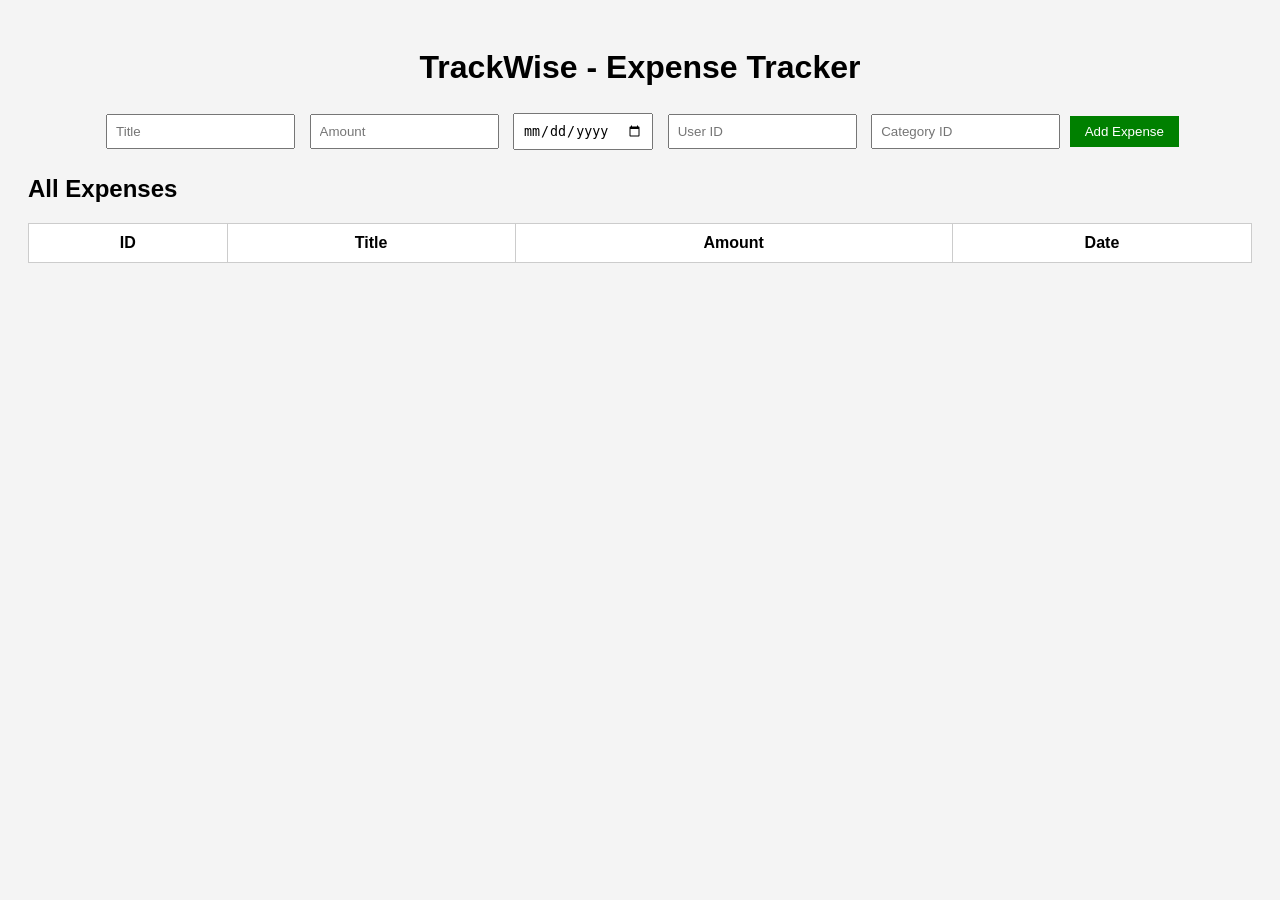
==== src/main/resources/static/index.html @ 46a76d4c "initial commit" ====
<!DOCTYPE html>
<html>
<head>
    <title>TrackWise - Expense Tracker</title>
    <link rel="stylesheet" href="style.css">
</head>
<body>

<h1>TrackWise - Expense Tracker</h1>

<div class="form-container">

    <input type="text" id="title" placeholder="Title">

    <input type="number" id="amount" placeholder="Amount">

    <input type="date" id="date">

    <!-- NEW: User ID -->
    <input type="number" id="userId" placeholder="User ID">

    <!-- NEW: Category ID -->
    <input type="number" id="categoryId" placeholder="Category ID">

    <button onclick="addExpense()">Add Expense</button>

</div>

<h2>All Expenses</h2>

<table>
    <thead>
        <tr>
            <th>ID</th>
            <th>Title</th>
            <th>Amount</th>
            <th>Date</th>
        </tr>
    </thead>
    <tbody id="expenseTable"></tbody>
</table>

<script src="script.js"></script>

</body>
</html>
---- src/main/resources/static/style.css ----
body {
    font-family: Arial;
    background: #f4f4f4;
    padding: 20px;
}

h1 {
    text-align: center;
}

.form-container {
    margin-bottom: 20px;
    text-align: center;
}

input {
    padding: 8px;
    margin: 5px;
}

button {
    padding: 8px 15px;
    background-color: green;
    color: white;
    border: none;
    cursor: pointer;
}

table {
    width: 100%;
    background: white;
    border-collapse: collapse;
}

th, td {
    padding: 10px;
    border: 1px solid #ccc;
    text-align: center;
}
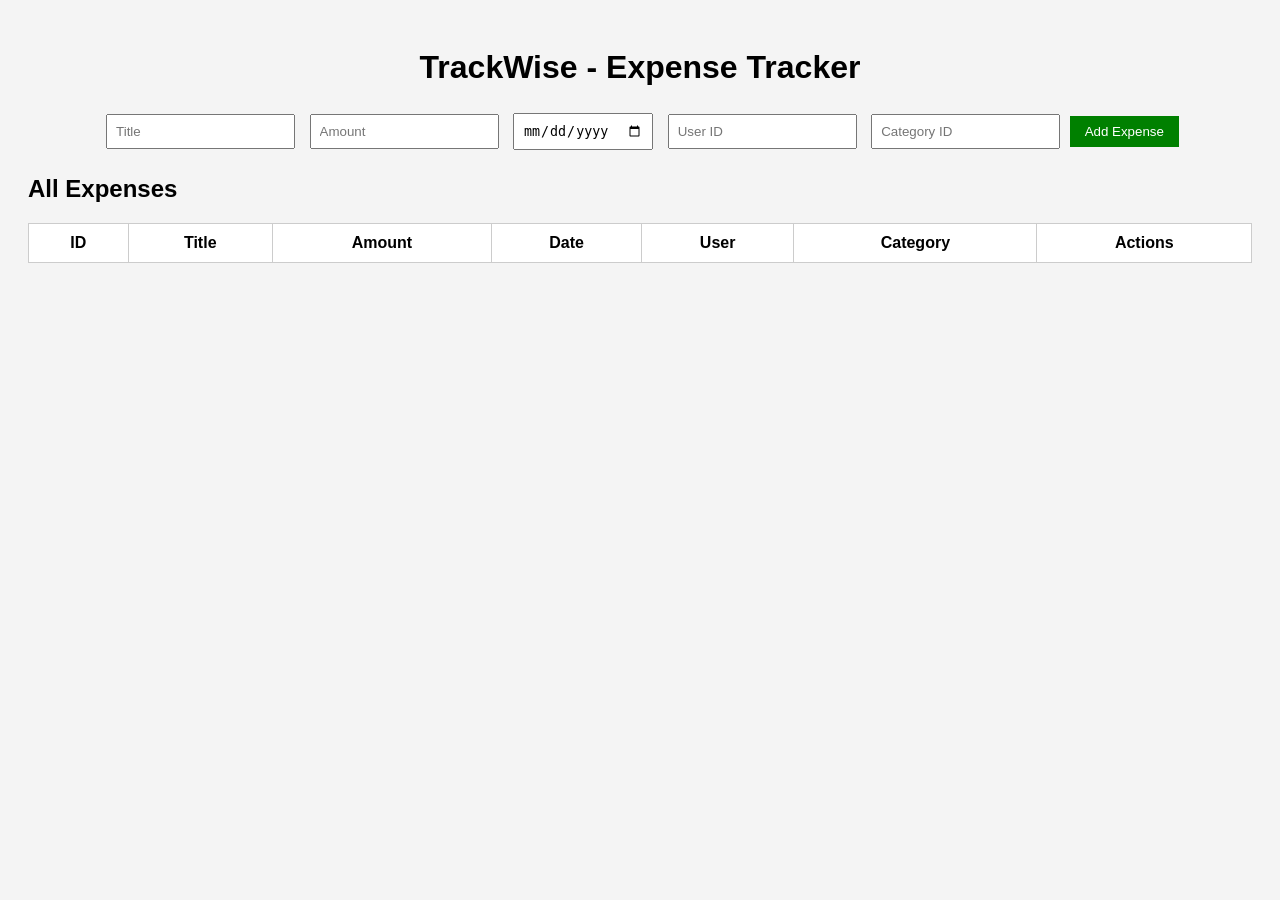
==== commit 3c4d0137: "added edit and delete features" ====
--- a/src/main/resources/static/index.html
+++ b/src/main/resources/static/index.html
@@ -10,19 +10,18 @@
 
 <div class="form-container">
 
+    <input type="hidden" id="expenseId">
+
     <input type="text" id="title" placeholder="Title">
-
     <input type="number" id="amount" placeholder="Amount">
-
     <input type="date" id="date">
-
-    <!-- NEW: User ID -->
     <input type="number" id="userId" placeholder="User ID">
-
-    <!-- NEW: Category ID -->
     <input type="number" id="categoryId" placeholder="Category ID">
 
-    <button onclick="addExpense()">Add Expense</button>
+    <button onclick="saveExpense()" id="saveBtn">Add Expense</button>
+    <button onclick="cancelEdit()" id="cancelBtn" style="display:none; background-color: gray;">
+        Cancel
+    </button>
 
 </div>
 
@@ -35,6 +34,9 @@
             <th>Title</th>
             <th>Amount</th>
             <th>Date</th>
+            <th>User</th>
+            <th>Category</th>
+            <th>Actions</th>
         </tr>
     </thead>
     <tbody id="expenseTable"></tbody>
--- a/src/main/resources/static/style.css
+++ b/src/main/resources/static/style.css
@@ -37,3 +37,17 @@
     border: 1px solid #ccc;
     text-align: center;
 }
+.actions button {
+    margin: 3px;
+    padding: 5px 8px;
+}
+
+.edit-btn {
+    background-color: orange;
+    color: white;
+}
+
+.delete-btn {
+    background-color: red;
+    color: white;
+}
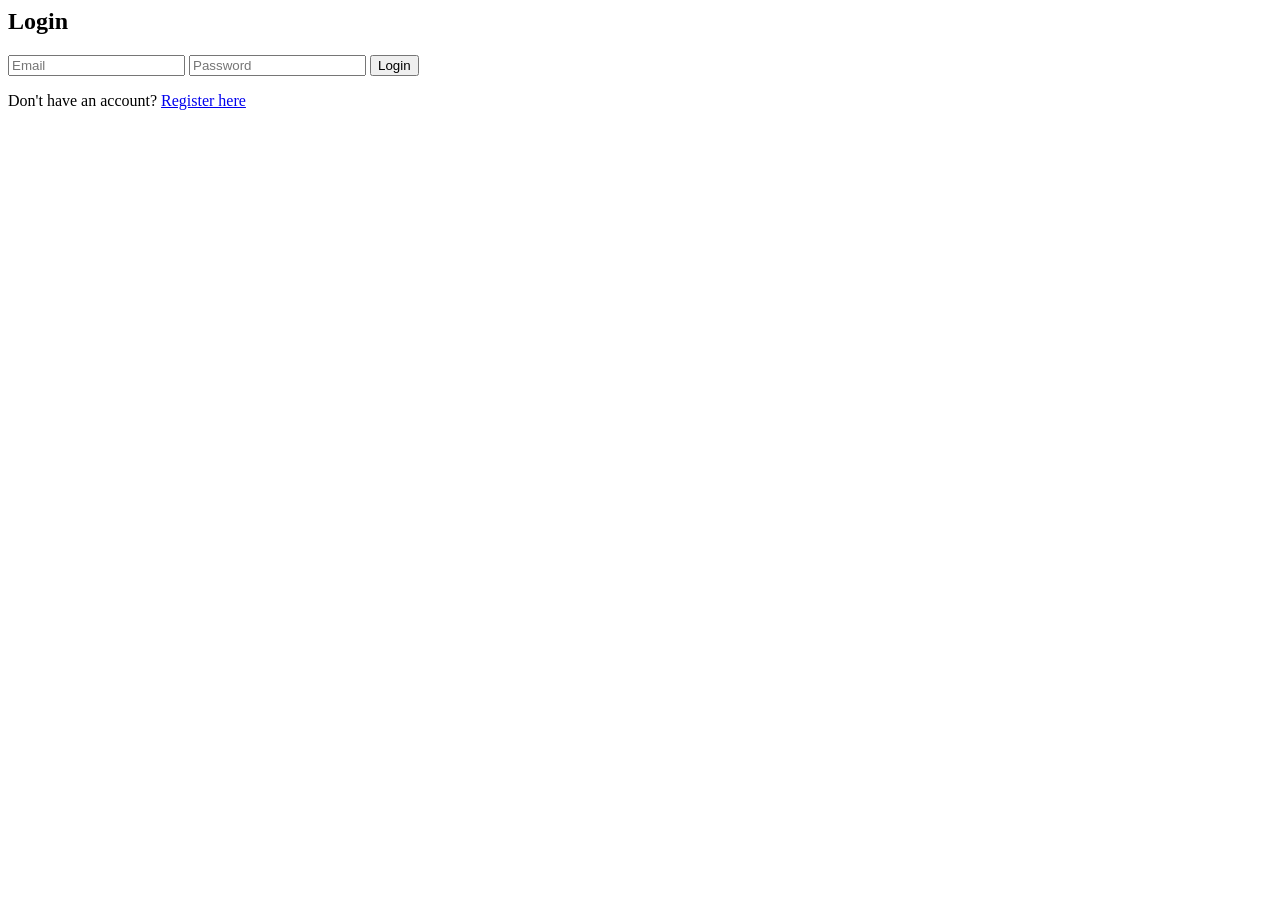
==== commit 5b8130a0: "added user registration & auth" ====
--- a/src/main/resources/static/index.html
+++ b/src/main/resources/static/index.html
@@ -15,11 +15,14 @@
     <input type="text" id="title" placeholder="Title">
     <input type="number" id="amount" placeholder="Amount">
     <input type="date" id="date">
-    <input type="number" id="userId" placeholder="User ID">
-    <input type="number" id="categoryId" placeholder="Category ID">
+
+    <select id="categoryId">
+        <option value="">Select Category</option>
+    </select>
 
     <button onclick="saveExpense()" id="saveBtn">Add Expense</button>
-    <button onclick="cancelEdit()" id="cancelBtn" style="display:none; background-color: gray;">
+    <button onclick="cancelEdit()" id="cancelBtn" 
+            style="display:none; background-color: gray;">
         Cancel
     </button>
 
@@ -42,6 +45,8 @@
     <tbody id="expenseTable"></tbody>
 </table>
 
+<button onclick="logout()">Logout</button>
+
 <script src="script.js"></script>
 
 </body>
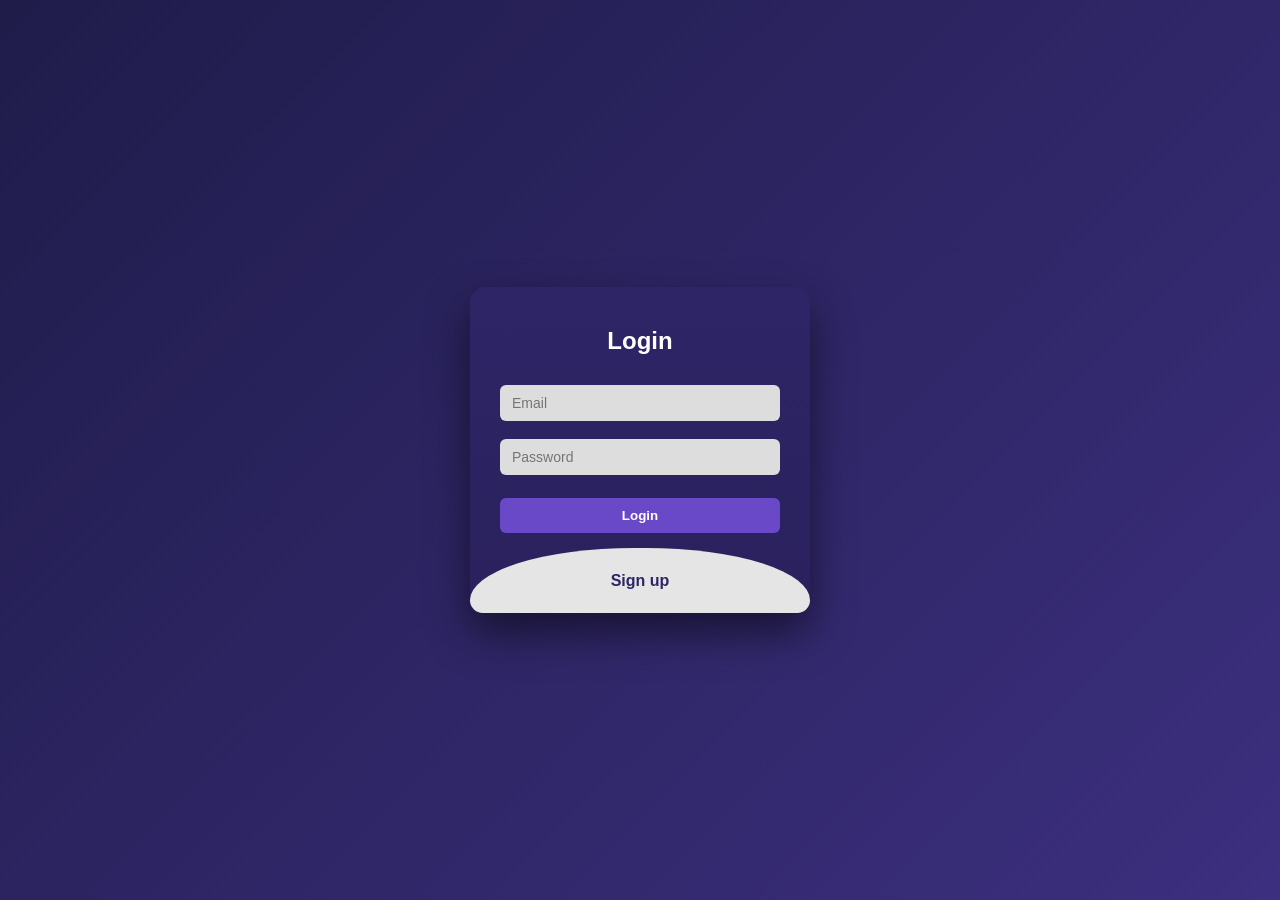
==== commit 6b234ed3: "index.html, settings.html & style.css" ====
--- a/src/main/resources/static/index.html
+++ b/src/main/resources/static/index.html
@@ -6,46 +6,71 @@
 </head>
 <body>
 
-<h1>TrackWise - Expense Tracker</h1>
+<div class="container">
 
-<div class="form-container">
+    <!-- Header -->
+    <div class="header">
+        <h1>TrackWise</h1>
+        <div class="header-actions">
+            <a href="settings.html" class="btn secondary">Settings</a>
+            <button onclick="logout()" class="btn danger">Logout</button>
+        </div>
+    </div>
 
-    <input type="hidden" id="expenseId">
+    <!-- Add Expense Card -->
+    <div class="card">
+        <h2>Add Expense</h2>
 
-    <input type="text" id="title" placeholder="Title">
-    <input type="number" id="amount" placeholder="Amount">
-    <input type="date" id="date">
+        <input type="hidden" id="expenseId">
 
-    <select id="categoryId">
-        <option value="">Select Category</option>
-    </select>
+        <div class="form-row">
+            <input type="text" id="title" placeholder="Title">
+            <input type="number" id="amount" placeholder="Amount">
+            <input type="date" id="date">
+            <select id="categoryId">
+                <option value="">Select Category</option>
+            </select>
+        </div>
 
-    <button onclick="saveExpense()" id="saveBtn">Add Expense</button>
-    <button onclick="cancelEdit()" id="cancelBtn" 
-            style="display:none; background-color: gray;">
-        Cancel
-    </button>
+        <div class="form-actions">
+            <button onclick="saveExpense()" id="saveBtn" class="btn primary">
+                + Add Expense
+            </button>
+            <button onclick="cancelEdit()" id="cancelBtn" 
+                    class="btn gray" style="display:none;">
+                Cancel
+            </button>
+        </div>
+    </div>
+
+    <!-- Expense Table Card -->
+    <div class="card">
+        <h2>All Expenses</h2>
+
+        <table>
+            <thead>
+                <tr>
+                    <th>Title</th>
+                    <th>Amount</th>
+                    <th>Date</th>
+                    <th>Category</th>
+                    <th>Actions</th>
+                </tr>
+            </thead>
+            <tbody id="expenseTable"></tbody>
+        </table>
+    </div>
 
 </div>
 
-<h2>All Expenses</h2>
-
-<table>
-    <thead>
-        <tr>
-            <th>ID</th>
-            <th>Title</th>
-            <th>Amount</th>
-            <th>Date</th>
-            <th>User</th>
-            <th>Category</th>
-            <th>Actions</th>
-        </tr>
-    </thead>
-    <tbody id="expenseTable"></tbody>
-</table>
-
-<button onclick="logout()">Logout</button>
+<!-- Warning Modal -->
+<div id="warningModal" class="modal">
+    <div class="modal-content">
+        <h3>⚠ Monthly Limit Exceeded</h3>
+        <p id="warningText"></p>
+        <button onclick="closeModal()" class="btn primary">Close</button>
+    </div>
+</div>
 
 <script src="script.js"></script>
 
--- a/src/main/resources/static/style.css
+++ b/src/main/resources/static/style.css
@@ -1,53 +1,270 @@
+/* ===== Global ===== */
+* {
+    margin: 0;
+    padding: 0;
+    box-sizing: border-box;
+    font-family: 'Segoe UI', sans-serif;
+}
+
 body {
-    font-family: Arial;
-    background: #f4f4f4;
-    padding: 20px;
-}
-
-h1 {
-    text-align: center;
-}
-
-.form-container {
+    background: linear-gradient(to right, #eef2f7, #dce6f1);
+    padding: 40px;
+}
+
+.container {
+    max-width: 1100px;
+    margin: auto;
+}
+
+/* ===== Header ===== */
+.header {
+    display: flex;
+    justify-content: space-between;
+    align-items: center;
+    margin-bottom: 30px;
+}
+
+.header h1 {
+    font-size: 28px;
+    font-weight: 600;
+    color: #2c3e50;
+}
+
+.header-actions {
+    display: flex;
+    gap: 10px;
+}
+
+/* ===== Cards ===== */
+.card {
+    background: white;
+    padding: 25px;
+    border-radius: 14px;
+    box-shadow: 0 10px 25px rgba(0,0,0,0.08);
+    margin-bottom: 25px;
+}
+
+.card h2 {
     margin-bottom: 20px;
-    text-align: center;
-}
-
-input {
-    padding: 8px;
-    margin: 5px;
-}
-
-button {
-    padding: 8px 15px;
-    background-color: green;
-    color: white;
+    color: #34495e;
+}
+
+/* ===== Form ===== */
+.form-row {
+    display: flex;
+    gap: 15px;
+    flex-wrap: wrap;
+    margin-bottom: 15px;
+}
+
+.form-row input,
+.form-row select {
+    flex: 1;
+    padding: 10px;
+    border-radius: 8px;
+    border: 1px solid #ddd;
+    transition: 0.3s;
+}
+
+.form-row input:focus,
+.form-row select:focus {
+    border-color: #3498db;
+    outline: none;
+}
+
+/* ===== Buttons ===== */
+.btn {
+    padding: 8px 16px;
+    border-radius: 8px;
     border: none;
     cursor: pointer;
-}
-
+    font-weight: 500;
+    transition: 0.3s;
+    text-decoration: none;
+    display: inline-block;
+    text-align: center;
+}
+
+.primary {
+    background: #2ecc71;
+    color: white;
+}
+
+.primary:hover {
+    background: #27ae60;
+    transform: translateY(-2px);
+}
+
+.secondary {
+    background: #3498db;
+    color: white;
+}
+
+.secondary:hover {
+    background: #2980b9;
+}
+
+.danger {
+    background: #e74c3c;
+    color: white;
+}
+
+.danger:hover {
+    background: #c0392b;
+}
+
+.gray {
+    background: #7f8c8d;
+    color: white;
+}
+
+/* ===== Table ===== */
 table {
     width: 100%;
-    background: white;
     border-collapse: collapse;
+    border-radius: 10px;
+    overflow: hidden;
+}
+
+thead {
+    background: #34495e;
+    color: white;
 }
 
 th, td {
-    padding: 10px;
-    border: 1px solid #ccc;
-    text-align: center;
-}
+    padding: 12px;
+    text-align: center;
+}
+
+tbody tr {
+    border-bottom: 1px solid #eee;
+    transition: 0.3s;
+}
+
+tbody tr:hover {
+    background: #f9f9f9;
+}
+
+/* Action Buttons inside table */
 .actions button {
     margin: 3px;
-    padding: 5px 8px;
+    padding: 5px 10px;
+    border-radius: 6px;
+    font-size: 13px;
 }
 
 .edit-btn {
-    background-color: orange;
-    color: white;
+    background: #f39c12;
+    color: white;
+}
+
+.edit-btn:hover {
+    background: #d68910;
 }
 
 .delete-btn {
-    background-color: red;
-    color: white;
-}
+    background: #e74c3c;
+    color: white;
+}
+
+.delete-btn:hover {
+    background: #c0392b;
+}
+
+/* ===== Modal ===== */
+.modal {
+    display: none;
+    position: fixed;
+    z-index: 1;
+    left: 0; 
+    top: 0;
+    width: 100%; 
+    height: 100%;
+    background-color: rgba(0,0,0,0.5);
+}
+
+.modal-content {
+    background: white;
+    margin: 10% auto;
+    padding: 25px;
+    width: 350px;
+    text-align: center;
+    border-radius: 12px;
+    box-shadow: 0 10px 30px rgba(0,0,0,0.2);
+}
+
+
+/* ===============================
+   SETTINGS PAGE STYLING
+================================= */
+
+.settings-wrapper {
+    display: flex;
+    justify-content: center;
+    align-items: center;
+    min-height: 90vh;
+}
+
+.settings-card {
+    background: white;
+    width: 420px;
+    padding: 40px;
+    border-radius: 18px;
+    box-shadow: 0 15px 35px rgba(0, 0, 0, 0.08);
+    text-align: center;
+    animation: fadeIn 0.4s ease-in-out;
+}
+
+.settings-card h2 {
+    margin-bottom: 25px;
+    color: #2c3e50;
+    font-size: 24px;
+}
+
+.settings-form {
+    display: flex;
+    flex-direction: column;
+    gap: 15px;
+}
+
+.settings-form input {
+    padding: 12px;
+    border-radius: 8px;
+    border: 1px solid #ddd;
+    font-size: 14px;
+    transition: 0.3s;
+}
+
+.settings-form input:focus {
+    border-color: #3498db;
+    outline: none;
+    box-shadow: 0 0 0 2px rgba(52, 152, 219, 0.1);
+}
+
+.full-width {
+    width: 100%;
+    margin-top: 10px;
+}
+
+.divider {
+    height: 1px;
+    background: #eee;
+    margin: 25px 0;
+}
+
+.back-link {
+    text-decoration: none;
+    color: #3498db;
+    font-weight: 500;
+    transition: 0.3s;
+}
+
+.back-link:hover {
+    color: #2980b9;
+}
+
+/* Optional Fade Animation */
+@keyframes fadeIn {
+    from { opacity: 0; transform: translateY(15px); }
+    to { opacity: 1; transform: translateY(0); }
+}
